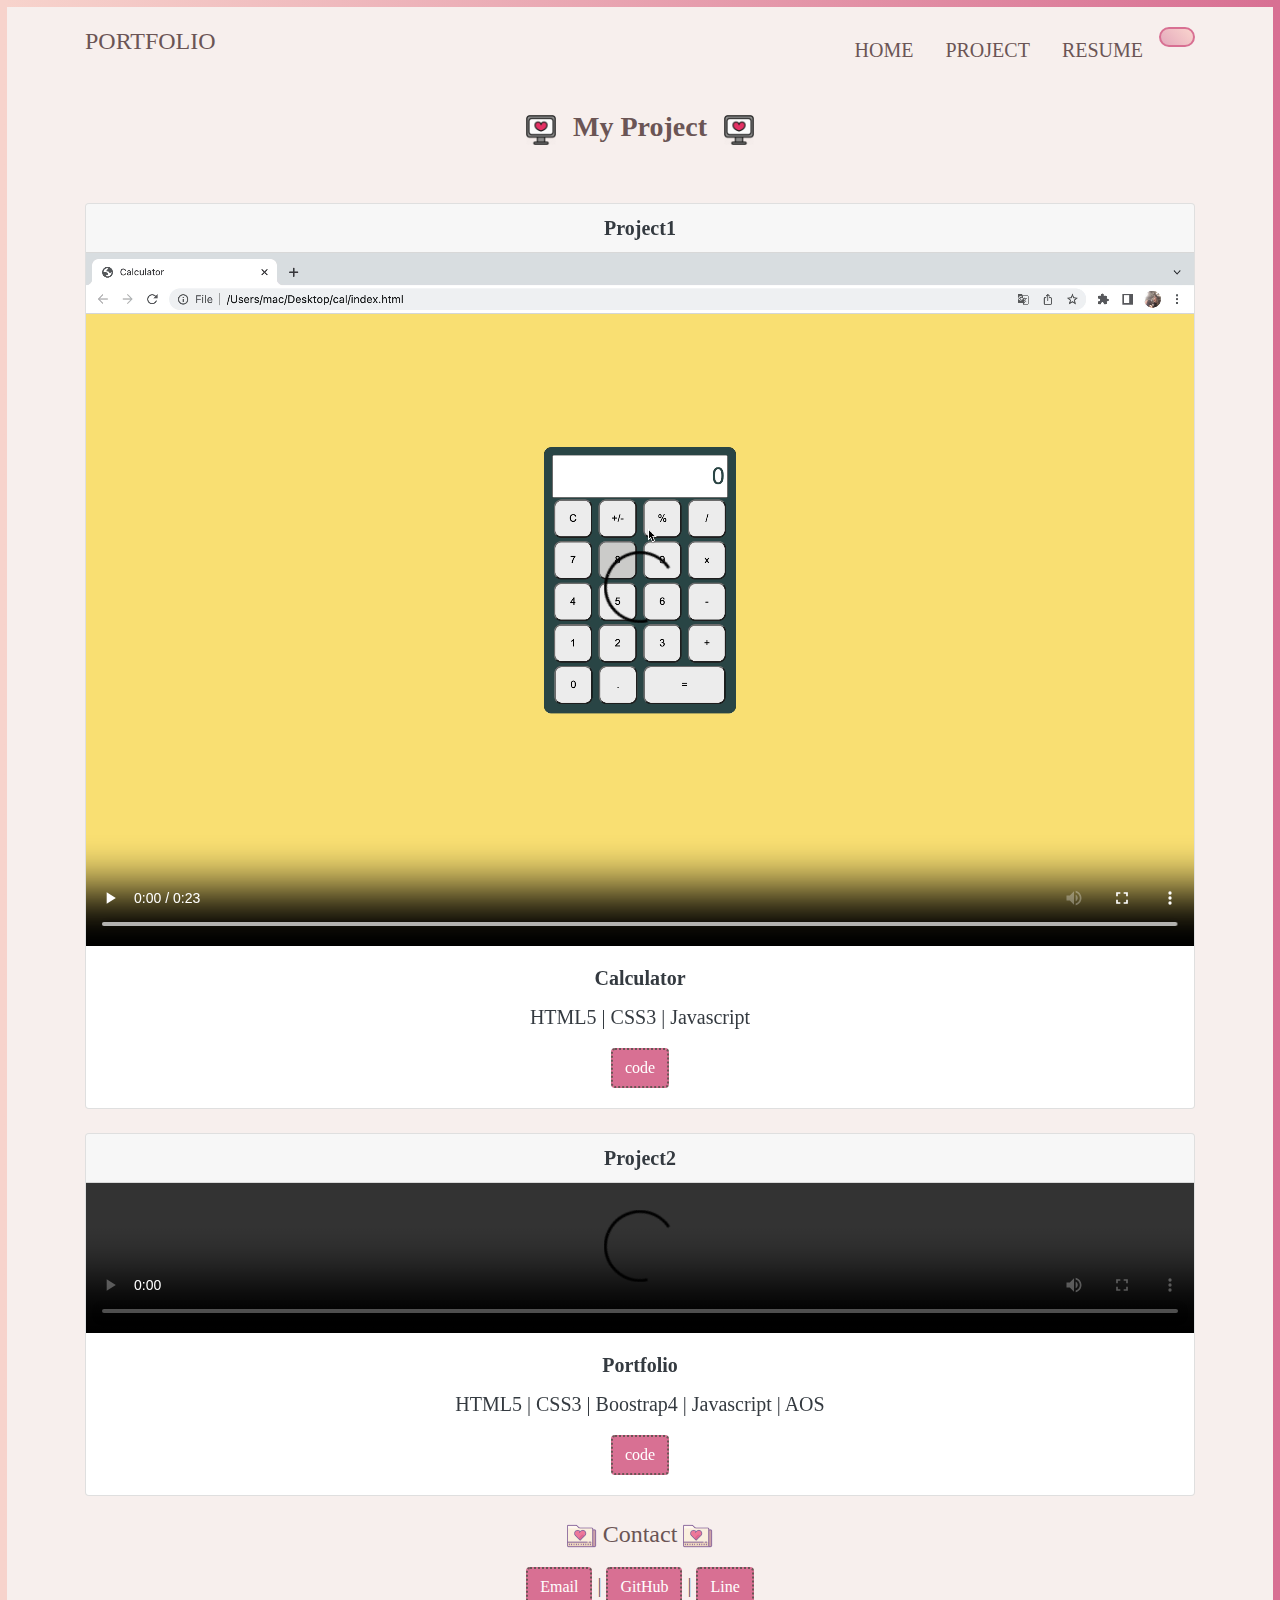
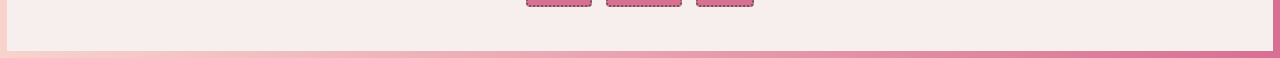
==== project.html @ a7fc7e48 "first commit" ====
<!DOCTYPE html>
<html lang="en">
<head>
    <meta charset="UTF-8">
    <meta http-equiv="X-UA-Compatible" content="IE=edge">
    <meta name="viewport" content="width=device-width, initial-scale=1.0">
    <title>Portfolio Nattakan</title>
    <!-- bootstrap css -->
    <link rel="stylesheet" href="https://cdn.jsdelivr.net/npm/bootstrap@4.6.2/dist/css/bootstrap.min.css">
    <!-- bootstrap js -->
    <script src="https://cdn.jsdelivr.net/npm/jquery@3.5.1/dist/jquery.slim.min.js" ></script>
    <script src="https://cdn.jsdelivr.net/npm/popper.js@1.16.1/dist/umd/popper.min.js" ></script>
    <script src="https://cdn.jsdelivr.net/npm/bootstrap@4.6.2/dist/js/bootstrap.min.js" ></script>
    <!-- css -->
    <link rel="stylesheet" href="style.css">
    <!--icons -->
    <link rel='stylesheet' href='https://use.fontawesome.com/releases/v5.7.0/css/all.css' integrity='sha384-lZN37f5QGtY3VHgisS14W3ExzMWZxybE1SJSEsQp9S+oqd12jhcu+A56Ebc1zFSJ' crossorigin='anonymous'>
    <!-- aos -->
    <link href="https://unpkg.com/aos@2.3.1/dist/aos.css" rel="stylesheet">
    <!-- font -->
    <link href="https://fonts.googleapis.com/css2?family=Ms+Madi&display=swap" rel="stylesheet">
</head>
<body data-theme="light">
    <!-- menubar -->
    <header>
        <div>
            <div class="container">
                <h4 class="d-inline">PORTFOLIO</h4>
                <ul class="nav float-right">
                    <li class="nav-item">
                        <button id="darkmode" class="nav-link ">
                            <span class="d-block-light d-inline"><i id="icons1" class="fas fa-moon"></i></span>
                            <span class="d-block-dark d-none"><i id="icons2" class="fas fa-sun"></i></span>
                        </button>
                    </li>
                    <li class="nav-item d-inline d-lg-none">
                        <div class="btn-group ml-2">
                            <button class="dropdown-toggle nav-link" type="button" data-toggle="dropdown" aria-expanded="false">
                                <i class="fas fa-bars"></i>
                            </button>
                            <div class="dropdown-menu dropdown-menu-right">
                                <a class="dropdown-item bg-white" href="index.html">HOME</a>
                                <a class="dropdown-item bg-white" href="project.html">PROJECT</a>
                                <a class="dropdown-item bg-white" href="Resume.html">RESUME</a>
                            </div>
                        </div>
                    </li>
                </ul>
                <ul class="nav d-none d-lg-flex float-lg-right">
                    <li class="nav-item">
                        <a class="nav-link " href="index.html">HOME</a>
                    </li>
                    <li class="nav-item">
                        <a class="nav-link " href="project.html">PROJECT</a>
                    </li>
                    <li class="nav-item">
                        <a class="nav-link " href="Resume.html">RESUME</a>
                    </li>
                </ul>
            </div>
        </div>
    </header>
    <!-- content -->
    <div>
        <div class="container text-center">
            <div class="mt-5 mb-5">
                <h3>
                    <img style="width:30px ; margin: 10px;" src="/image/icon2.jpg" alt="">
                    <strong>My Project</strong>
                    <img style="width:30px ; margin: 10px;" src="/image/icon2.jpg" alt="">
                </h3>
            </div>
            <!-- card project -->
            <div>
                <div>
                    <div class="card w-100 mt-4 mb-4" style="width: 18rem;" data-aos="fade-up" data-aos-duration="1000">
                        <h5  class="card-header text-dark"><strong>Project1</strong></h5>
                        <video src="/image/project1.mov" controls style="width:100% ;" ></video>
                        <div class="card-body">
                            <h5 class="card-title text-dark"><strong> Calculator</strong></h5>
                            <p class="card-text text-dark">HTML5 | CSS3 | Javascript</p>
                            <a href="https://github.com/Nattakan1403/portfolio-project/blob/main/cal.html" target="_blank" class="btn btn-primary text-white">code</a>
                        </div>
                    </div>
                </div>
                <div>
                    <div class="card w-100 mt-4 mb-4" style="width: 18rem;" data-aos="fade-up" data-aos-duration="1000">
                        <h5 class="card-header text-dark"><strong>Project2</strong></h5>
                        <video src="/image/project2.mov" controls style="width:100% ;"></video>
                        <div class="card-body">
                            <h5 class="card-title text-dark"><strong>Portfolio</strong></h5>
                            <p class="card-text text-dark">HTML5 | CSS3 | Boostrap4 | Javascript | AOS </p>
                            <a href="https://github.com/Nattakan1403/portfolio-project" target="_blank"  class="btn btn-primary text-white">code</a>
                        </div>
                    </div>
                </div>
            </div>
        </div>
        <!-- contact -->
        <div class="container text-center mt-4 mb-4">
            <div>
                <h4 id="contact" class="mb-3">
                    <img src="/image/icon1.png" alt="" id="iconcontact">
                    Contact
                    <img src="/image/icon1.png" alt="" id="iconcontact">
                </h4>
                <a class="btn" data-toggle="collapse" href="#mail" role="button" aria-expanded="false" aria-controls="mail">
                    <i class="fas fa-envelope"></i>
                    Email
                </a> |
                <a class="btn" href="https://github.com/Nattakan1403" role="button" target="_blank">
                    <i class="fab fa-github-square"></i>
                    GitHub
                  </a> |
                  <a class="btn" data-toggle="collapse" href="#line" role="button" aria-expanded="false" aria-controls="line">
                    <i class="fab fa-line"></i>
                    Line
                  </a> 
                <div class="collapse" id="mail">
                    <div class="card card-body m-3">
                        <p class="text-dark">Email: nattakan4514@gmail.com </p>
                        <a class="btn btn-secondary mr-5 ml-5" href="mailto:nattakan4514@gmail.com"><i class="fas fa-envelope"></i> Email</a>
                    </div>
                </div>
                <div class="collapse" id="line">
                    <div class="card card-body m-3">
                        <p class="text-dark">Line ID: dalonatt</p>
                        <img src="/image/download.png" alt="" class="w-25 mx-auto border border-secondary">
                </div>
            </div>
        </div>
    </div>

    
    <script src="java.js"></script>
    <script src="https://unpkg.com/aos@2.3.1/dist/aos.js"></script>
    <script>
        AOS.init();
    </script>
</body>
</html>
---- style.css ----
*{
    font-family: 'Volkhov', serif;
}
#contact,#ins{
    font-family: 'Dancing Script', cursive;
}
html[data-theme='light']{
    --primary-color: #f7efed;
    --secondary-color: #6b5555;  
    transition: .5s;
}
html[data-theme='dark']{
    --primary-color: #222222;
    --secondary-color: #fff; 
    transition: .5s;
}
[data-theme='dark'] .d-block-light{
    display: none !important;
}
 [data-theme='dark'] .d-block-dark{
    display: inline !important;
} 
body{
    background-color: var(--primary-color);
    border:7px solid #d87093;
    border-image-source: linear-gradient(90deg,#f7d3cc,#d87093);
    border-image-slice: 1;
    padding: 20px;
}
.container{
    color: var(--secondary-color);
    font-size: 20px;
}
button{
    border: 2px solid #d87093;
    background-image: linear-gradient(45deg,#e4a9bc,#fad5ce);
    border-radius: 30px;
    color: var(--secondary-color);
}
button:hover{
    background-image: linear-gradient(45deg,#fad5ce,#fad5ce);
}
header ul li a{
    position: relative;
    color: var(--secondary-color);
}
header ul li a::after{
    content: '';
    position: absolute;
    width: 0%;
    opacity: 0;
    height: 5px;
    background-image: linear-gradient(to right,#f7d3cc,#d87093);
    bottom: 0px;
    left: 50%;
    transform: translateX(-50%);
    border-radius: 20px;
    transition: .4s;
}
header ul li a:hover{
    color: var(--secondary-color);
}
header ul li a:hover::after{
    width: 50%;
    opacity: 1;
}
#profile{
    max-width: 250px;
    max-height: 250px;
    border: 7px dotted palevioletred;
}
.dropdown:hover{
    background-color: white;
}
.btn{
    background-color: #d87093;
    color: white;
    border: 2px dotted var(--secondary-color);
}
.btn:hover{
    color: white;
    background-color: #f7d3cc;
    transition: .5s;
}
#iconcontact{
    width: 30px;
}
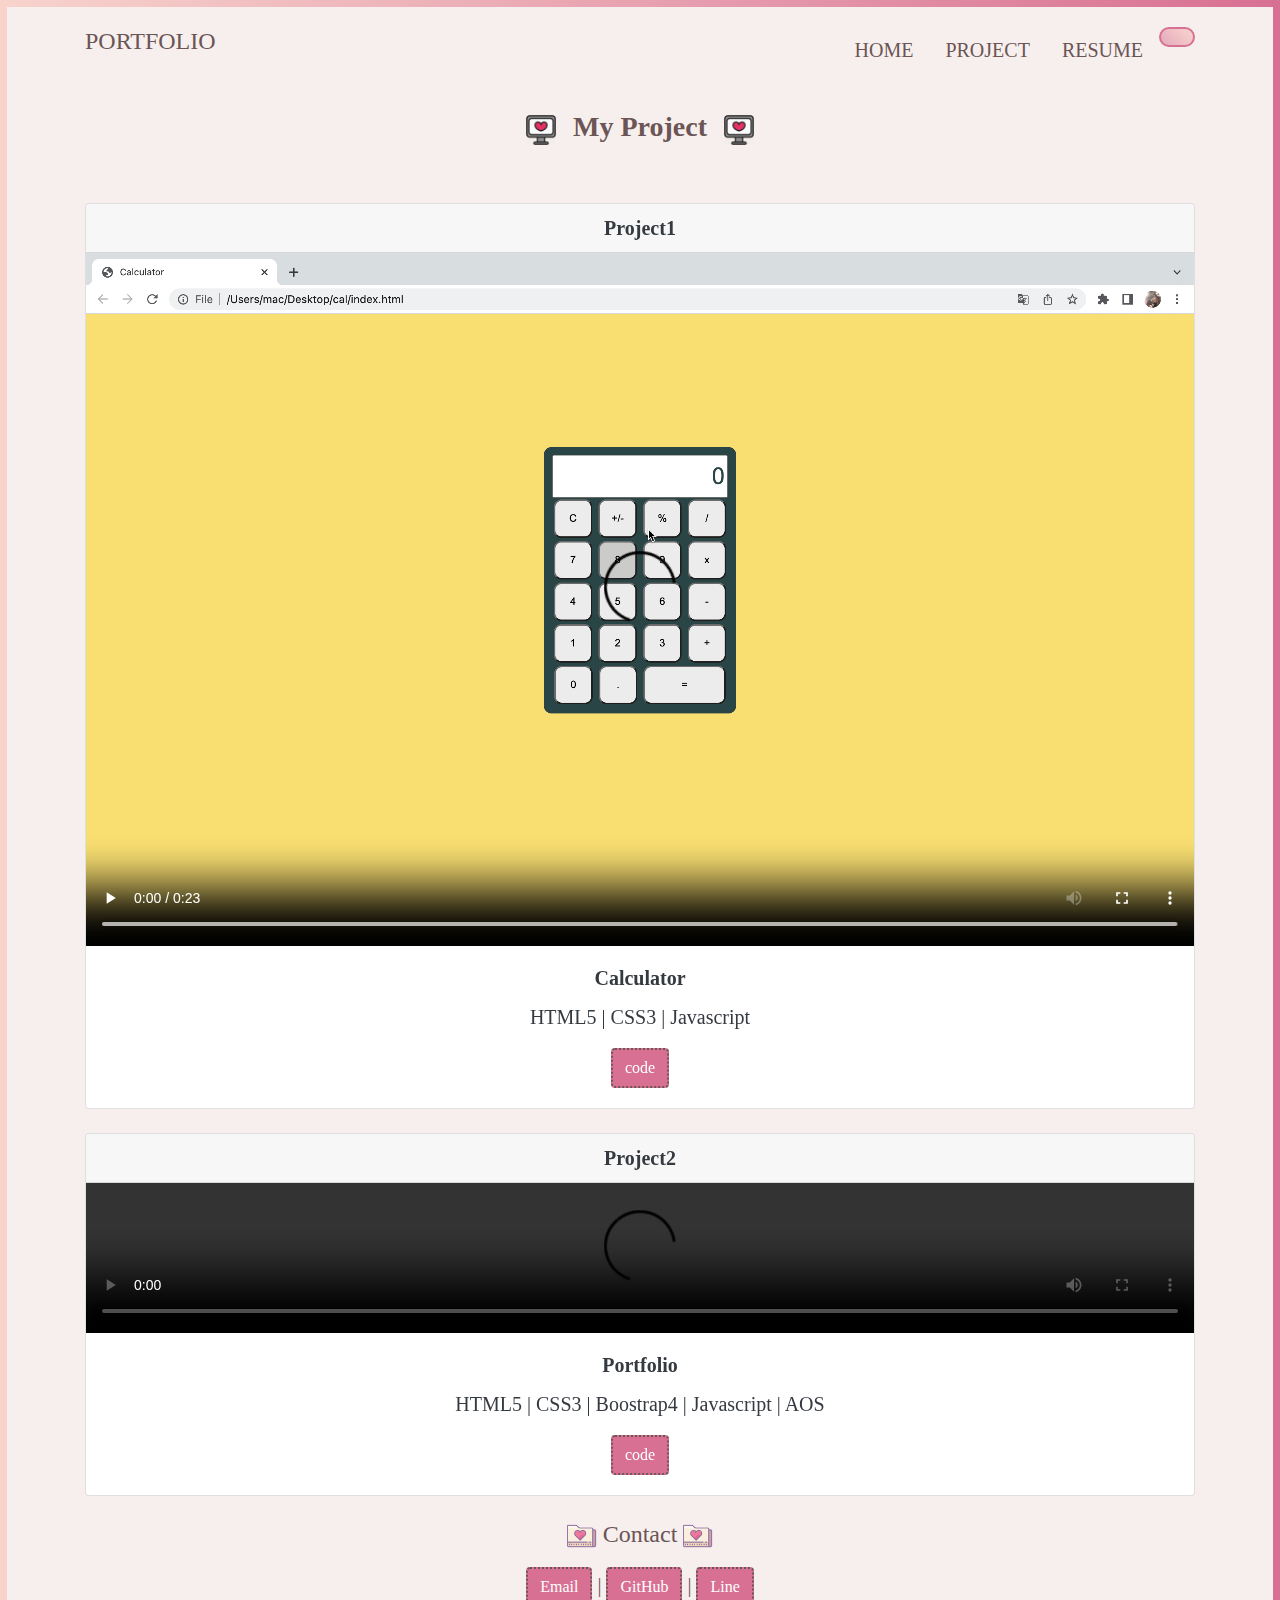
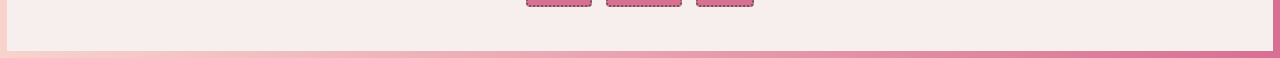
==== commit a0924ee8: "edit index" ====
--- a/project.html
+++ b/project.html
@@ -79,7 +79,7 @@
                         <div class="card-body">
                             <h5 class="card-title text-dark"><strong> Calculator</strong></h5>
                             <p class="card-text text-dark">HTML5 | CSS3 | Javascript</p>
-                            <a href="https://github.com/Nattakan1403/portfolio-project/blob/main/cal.html" target="_blank" class="btn btn-primary text-white">code</a>
+                            <a href="https://github.com/Nattakan1403/portfolio_project/blob/main/cal.html" target="_blank" class="btn btn-primary text-white">code</a>
                         </div>
                     </div>
                 </div>
@@ -90,7 +90,7 @@
                         <div class="card-body">
                             <h5 class="card-title text-dark"><strong>Portfolio</strong></h5>
                             <p class="card-text text-dark">HTML5 | CSS3 | Boostrap4 | Javascript | AOS </p>
-                            <a href="https://github.com/Nattakan1403/portfolio-project" target="_blank"  class="btn btn-primary text-white">code</a>
+                            <a href="https://github.com/Nattakan1403/portfolio_project" target="_blank"  class="btn btn-primary text-white">code</a>
                         </div>
                     </div>
                 </div>
